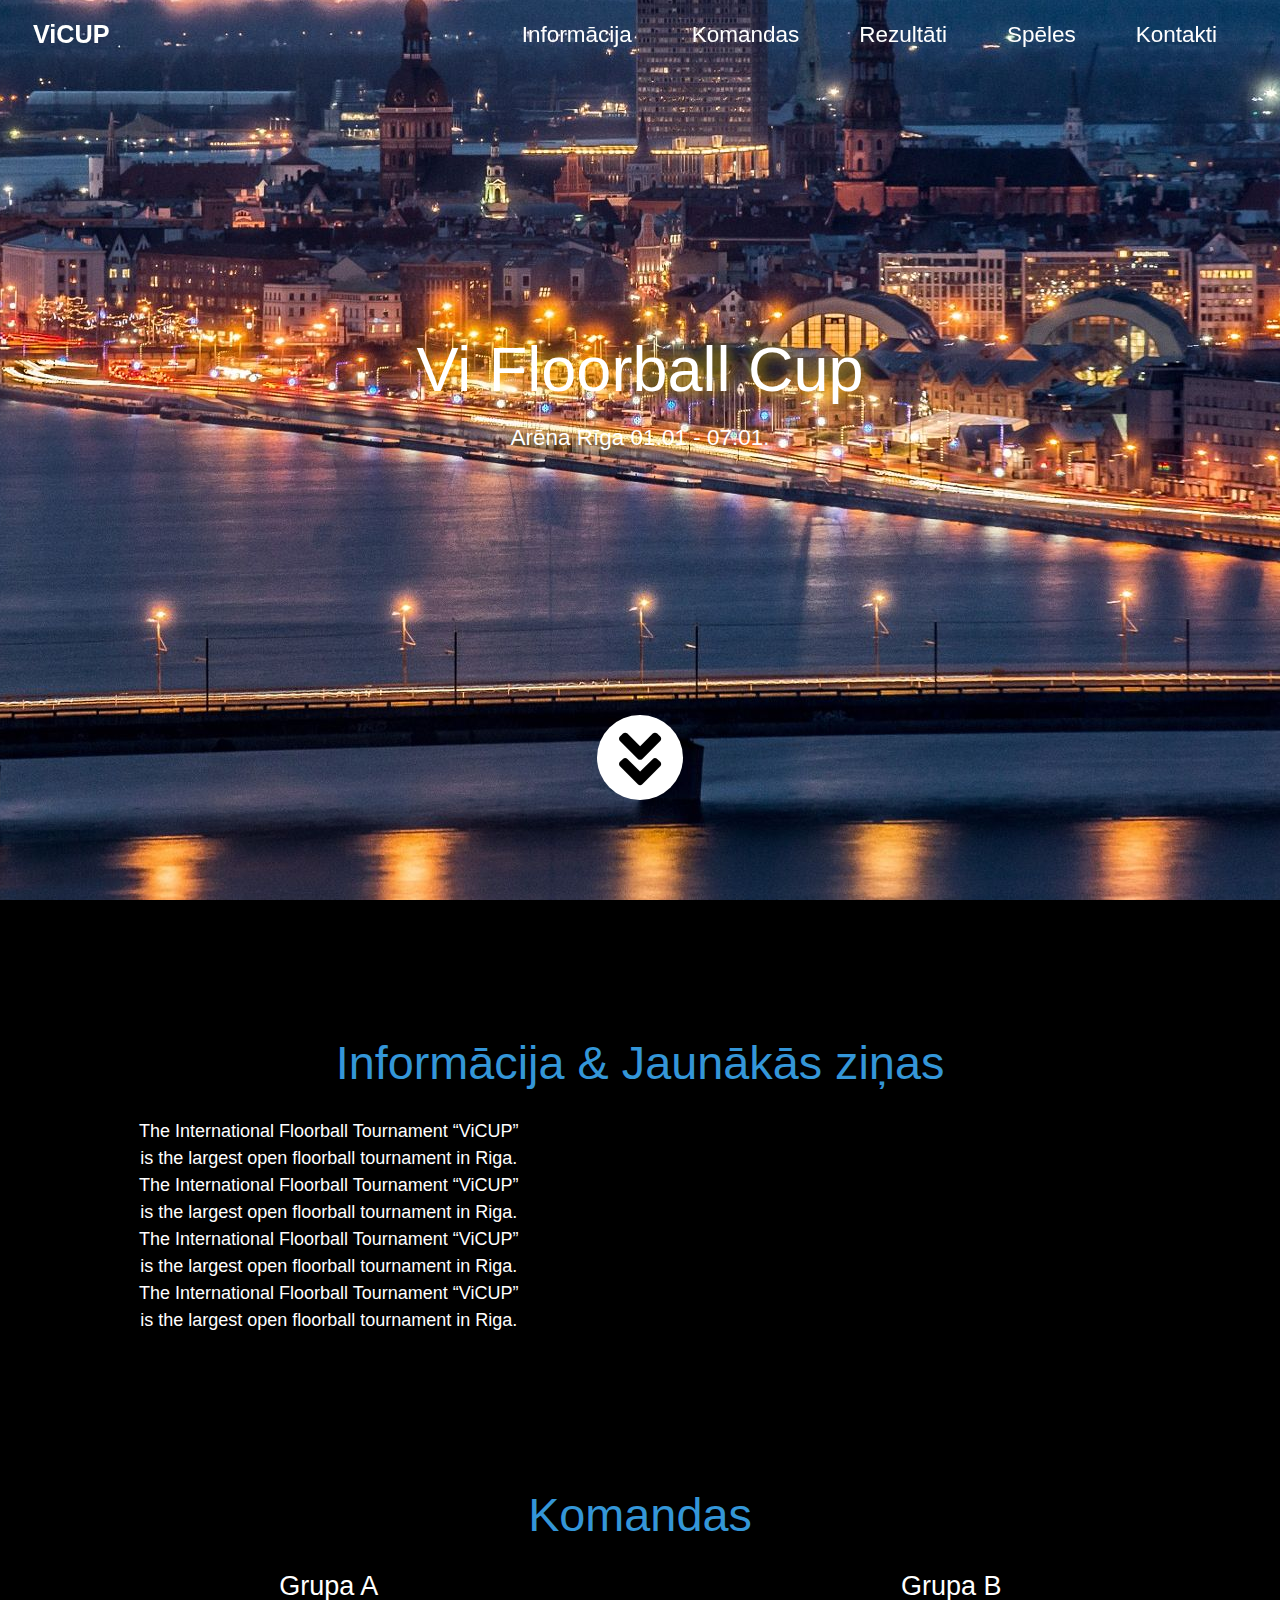
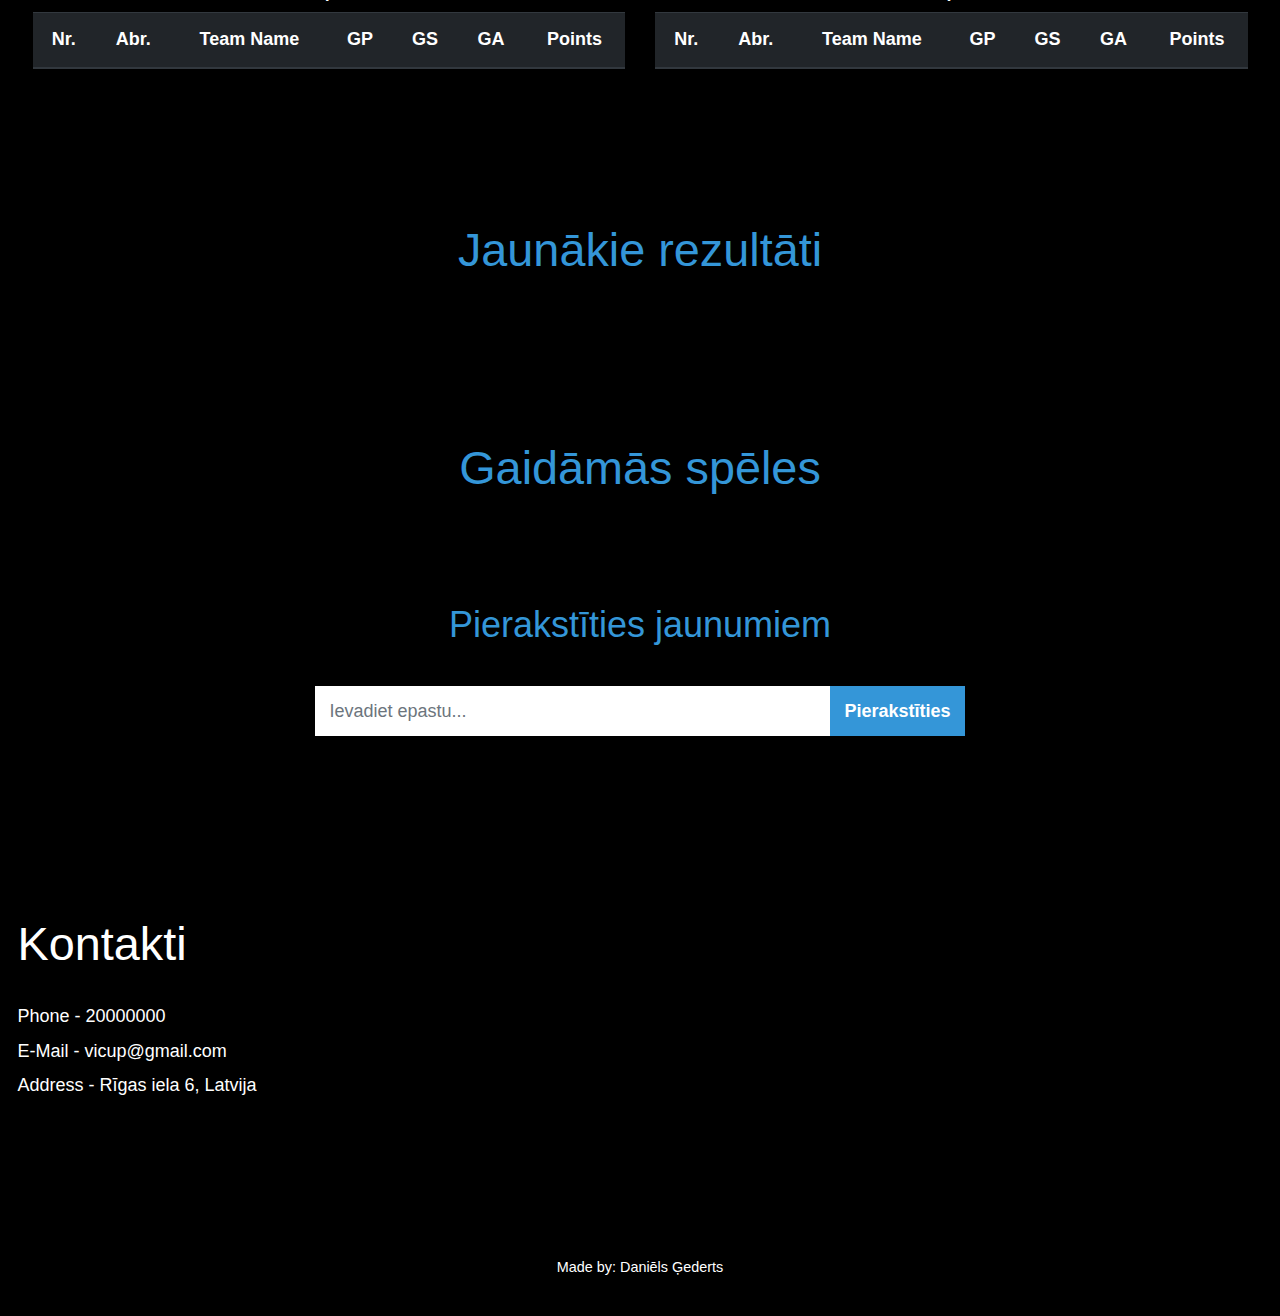
==== TRNApp/index.html @ ec8a7811 "init" ====
﻿<!DOCTYPE html>
<html lang="en">
  <head>
    <meta charset="UTF-8" />
    <meta name="viewport" content="width=device-width, initial-scale=1.0" />
    <meta http-equiv="X-UA-Compatible" content="ie=edge" />
    <title>ViCUP</title>
    <link rel="stylesheet" href="Assets/fontawesome-5.5/css/all.min.css" />
    <link rel="stylesheet" href="Assets/css/bootstrap.min.css" />
    <link rel="stylesheet" href="Assets/css/templatemo-style.css" />

  </head>
  <body>
      <!-- Hero section -->
      <section id="hero" class="text-white tm-font-big tm-parallax">
          <!-- Navigation -->
          <nav class="navbar navbar-expand-md tm-navbar" id="tmNav">
              <div class="container">
                  <div class="tm-next">
                      <a href="#hero" class="navbar-brand">ViCUP</a>
                  </div>

                  <div class="collapse navbar-collapse" id="navbarSupportedContent">
                      <ul class="navbar-nav ml-auto">
                          <li class="nav-item">
                              <a class="nav-link tm-nav-link" href="#information">Informācija</a>
                          </li>
                          <li class="nav-item">
                              <a class="nav-link tm-nav-link" href="#teams">Komandas</a>
                          </li>
                          <li class="nav-item">
                              <a class="nav-link tm-nav-link" href="#standings">Rezultāti</a>
                          </li>
                          <li class="nav-item">
                              <a class="nav-link tm-nav-link" href="#games">Spēles</a>
                          </li>
                          <li class="nav-item">
                              <a class="nav-link tm-nav-link" href="#contact">Kontakti</a>
                          </li>
                      </ul>
                  </div>

              </div>
          </nav>

          <!-- Start main info -->
          <div class="text-center tm-hero-text-container">
              <div class="tm-hero-text-container-inner">
                  <h2 class="tm-hero-title" style="text-shadow: #FC0 1px 0 15px;">Vi Floorball Cup</h2>
                  <p class="tm-hero-subtitle" style="text-shadow: #FC0 1px 0 15px;">
                      Arēna Rīga 01.01 - 07.01.
                  </p>
              </div>
          </div>

          <!-- Information button -->
          <div class="tm-next tm-intro-next">
              <a href="#information" class="text-center tm-down-arrow-link">
                  <i class="fas fa-3x fa-angle-double-down tm-down-arrow"></i>
              </a>
          </div>

      </section>

      <!-- Introduction -->
      <section id="information" class="tm-section-pad-top tm-section-pad-bot">
          <div class="container">
              <div class="row">
                  <div class="text-center col-12">
                      <h2 class="tm-text-primary tm-section-title mb-4">Informācija & Jaunākās ziņas</h2>

                      <div class="container">
                          <div class="row justify-content-center">
                              <div class="col-4">
                                  The International Floorball Tournament “ViCUP” is the largest open floorball tournament in Riga.
                                  The International Floorball Tournament “ViCUP” is the largest open floorball tournament in Riga.
                                  The International Floorball Tournament “ViCUP” is the largest open floorball tournament in Riga.
                                  The International Floorball Tournament “ViCUP” is the largest open floorball tournament in Riga.
                              </div>
                              <div class="col-6">
                                  <table class="table table-hover">
                                      <tbody id="news-table">
                                      </tbody>
                                  </table>
                              </div>
                          </div>
                      </div>

                      <div class="container">
                          <div id="selected-news" class="row justify-content-center">
                              <p id="selected-news-p"> </p>
                          </div>
                      </div>
                  </div>
              </div>
          </div>
      </section>

      <!-- Teams -->
      <section id="teams" class="tm-section-pad-top tm-section-pad-bot">
          <div class="container">
              <div class="row">
                  <div class="text-center col-12">
                      <h2 class="tm-text-primary tm-section-title mb-4">Komandas</h2>

                      <div class="container">
                          <div class="row">
                              <div class="col">
                                  <h4 style="text-align: center">Grupa A</h4>
                                  <table class="tb-groups table table-hover">
                                      <thead class="thead-dark">
                                          <tr>
                                              <th>Nr.</th>
                                              <th>Abr.</th>
                                              <th>Team Name</th>
                                              <th>GP</th>
                                              <th>GS</th>
                                              <th>GA</th>
                                              <th>Points</th>
                                          </tr>
                                      </thead>
                                      <tbody id="group-a">
                                      </tbody>
                                  </table>
                              </div>
                              <div class="col">
                                  <h4 style="text-align: center">Grupa B</h4>
                                  <table class="tb-groups table ">
                                      <thead class="thead-dark">
                                          <tr>
                                              <th>Nr.</th>
                                              <th>Abr.</th>
                                              <th>Team Name</th>
                                              <th>GP</th>
                                              <th>GS</th>
                                              <th>GA</th>
                                              <th>Points</th>
                                          </tr>
                                      </thead>
                                      <tbody id="group-b">
                                      </tbody>
                                  </table>
                              </div>
                          </div>
                      </div>

                  </div>
              </div>
          </div>
      </section>

      <!-- Players -->
      <section id="players" class="tm-section-pad-top tm-section-pad-bot">
          <div class="container">
              <div class="row">
                  <div class="text-center col-12">
                      <h2 id="players-team-name" class="tm-text-primary tm-section-title mb-4">Spēlētāji</h2>
                      <div class="row">

                          <table class="table table-hover">
                              <thead class="thead-dark">
                                  <tr>
                                      <th scope="col">#</th>
                                      <th scope="col">Vārds</th>
                                      <th scope="col">Uzvārds</th>
                                      <th scope="col">Pozīcija</th>
                                      <th scope="col">Vārti</th>
                                      <th scope="col">Piespēles</th>
                                      <th scope="col">Soda minūtes</th>
                                  </tr>
                              </thead>
                              <tbody id="player-table">
                              </tbody>
                          </table>

                      </div>
                  </div>
              </div>
          </div>
      </section>

      <!-- Results -->
      <section id="standings" class="tm-section-pad-top tm-section-pad-bot">
          <div class="container">
              <div class="row">
                  <div class="text-center col-12">
                      <h2 class="tm-text-primary tm-section-title mb-4">Jaunākie rezultāti</h2>

                      <div class="container" id="recent-results-tab">
                      </div>

                  </div>
              </div>
          </div>
      </section>

      <!-- Games -->
      <section id="games" class="tm-section-pad-top tm-section-pad-bot">
          <div class="container">
              <div class="row">
                  <div class="text-center col-12">
                      <h2 class="tm-text-primary tm-section-title mb-4">Gaidāmās spēles</h2>

                      <div class="container" id="future-games-tab">
                      </div>

                  </div>
              </div>
          </div>
      </section>

      <!-- Sign-Up -->
      <section class="newsletter">
          <div class="container">
              <div class="row">
                  <div class="col-sm-12">
                      <div class="content">
                          <h2>Pierakstīties jaunumiem</h2>
                          <div class="input-group">
                              <input id="sub-id" type="email" class="form-control" placeholder="Ievadiet epastu...">
                              <span class="input-group-btn">
                                  <button onclick="submitSignUp()" class="btn" type="submit">Pierakstīties</button>
                              </span>
                          </div>
                      </div>
                  </div>
              </div>
          </div>
      </section>

      <!-- Contact and footer section -->
      <section id="contact">
          <!-- Contact us -->
          <div class="container tm-container-contact">
              <div class="row">
                  <div class="col-4">
                      <h2 class="mb-4 tm-section-title">Kontakti</h2>
                      <p>
                          Phone - 20000000<br />
                          E-Mail - vicup@gmail.com<br />
                          Address - Rīgas iela 6, Latvija<br />
                      </p>
                  </div>
              </div>
          </div>

          <!-- Footer -->
          <footer class="text-center small tm-footer">
              <p class="mb-0">
                  Made by:
                  <a rel="nofollow" href="https://www.google.com/" class="tm-footer-link">Daniēls Ģederts</a>
              </p>
          </footer>
      </section>

      <script src="Assets/js/jquery-1.9.1.min.js"></script>
      <script src="Assets/js/jquery.singlePageNav.min.js"></script>
      <script src="Assets/js/bootstrap.min.js"></script>
      <script src="Assets/js/indexjs.js"></script>

  </body>
</html>
---- TRNApp/Assets/css/templatemo-style.css ----
html {
  font-size: 18px;
}

body {
    color: white;
    background-color: black;
    margin: 0;
    padding: 0;
    overflow-x: hidden;
}
a {
  transition: all 0.3s ease;
}

a:hover,
a:focus {
  text-decoration: none;
}

a:focus {
  outline: none;
}

.tm-section-pad-top {
    padding-top: 135px;
}

.tm-text-primary {
  color: #3496d8;
}

.tm-font-big {
  font-size: 1.25rem;
}

/* Table */

.news-table a:hover {
    color: white;
}

/* Navbar */

.tm-navbar {
  position: fixed;
  width: 100%;
  z-index: 1000;
  background-color: transparent;
  transition: all 0.3s ease;
}

.tm-navbar.scroll {
  background-color: WHITE;
  border-bottom: 1px solid #8f8f8f;
}

.navbar-brand {
  color: white;
  font-size: 1.4rem;
  font-weight: bold;
}

.navbar-brand:hover,
.tm-navbar.scroll .navbar-brand:hover {
  color: #3496d8;
}

.tm-navbar.scroll .navbar-brand {
  color: #8f8f8f;
}

.nav-item {
  list-style: none;
}

.tm-nav-link {
  color: white;
}

.tm-navbar.scroll .tm-nav-link {
  color: #8f8f8f;
}

.tm-navbar.scroll .tm-nav-link:hover,
.tm-navbar.scroll .tm-nav-link.current,
.tm-nav-link:hover {
  color: #3496d8;
}

/* Hero */

#hero {
  background-image: url(../img/riga-skyline.jpg);
  background-repeat: no-repeat;
  height: 100vh;
  min-height: 375px;
  position: relative;
}

@media (min-height: 830px) {
  #hero {
    background-position: center -210px;
  }
}

@media (min-height: 680px) and (max-height: 829px) {
  #hero {
    background-position: center -300px;
  }
}

@media (min-height: 500px) and (max-height: 679px) {
  #hero {
    background-position: center -400px;
  }
}

@media (max-height: 499px) {
  #hero {
    background-position: center -450px;
  }
}

.tm-hero-text-container {
  width: 100%;
  height: 100%;
  display: flex;
  flex-flow: column;
  justify-content: center;
}

.tm-hero-text-container-inner {
  margin-top: -90px;
}

.tm-hero-title {
  font-size: 3.5rem;  
}

.tm-intro-next {
  position: absolute;
  bottom: 100px;
  left: 0;
  right: 0;
}

@media (max-height: 480px) {
  .tm-hero-text-container-inner {
    margin-top: -40px;
  }

  .tm-intro-next {
    bottom: 20px;
  }
}

.tm-down-arrow-link {
  display: block;
  margin-top: 18%;
}

.tm-down-arrow {
  color: black;
  cursor: pointer;
  background: white;
  border-radius: 50%;
  padding: 10px 22px 8px;
  transition: all 0.3s ease;
}

.tm-down-arrow:hover,
.tm-down-arrow:focus {
  color: white;
  background: #3496d8;
}

/* Introduction */

.tm-section-title {
  font-size: 2.6rem;
  font-weight: normal;
}

/* Teams */

.tm-team-description {
  max-width: 650px;
  width: 100%;
  font-size: 0.9rem;
}

/* Contact */

#contact {
    color: white;
    /*background-image: url(../img/the-town-bg-02.jpg);
    background-color: lightslategrey;
    background-position: center;
    background-repeat: no-repeat;*/
    background-color: black;
    min-height: 500px;
    position: relative;
    padding-bottom: 50px;
    padding-top: 100px;
}

.tm-footer {
  position: absolute;
  bottom: 35px;
  left: 0;
  right: 0;
  padding: 0 15px;
}

.tm-footer-link {
  color: white;
}

.tm-footer-link:hover,
.tm-footer-link:focus {
  color: #3496d8;
  text-decoration: none;
}

p {
  line-height: 1.9;
}

@media (min-width: 768px) {
  .navbar-expand-md .navbar-nav .nav-link {
    padding-right: 30px;
    padding-left: 30px;
  }
}

@media (min-width: 1200px) {
  .container {
    max-width: 1275px;
  }
}

@media (max-width: 767px) {
  .navbar-nav {
    max-width: 200px;
    text-align: right;
  }

  .navbar-collapse {
    background-color: rgb(255, 255, 255);
    padding: 10px;
    border-radius: 3px;
  }

  .navbar-collapse .nav-link {
    color: #8f8f8f;
  }
}

/* Newsletter */

.newsletter {
    padding: 80px 0;
}

    .newsletter .content {
        max-width: 650px;
        margin: 0 auto;
        text-align: center;
        position: relative;
        z-index: 2;
    }

        .newsletter .content h2 {
            margin-bottom: 40px;
            color: #3496d8;
        }

        .newsletter .content .form-control {
            height: 50px;
            border-color: #ffffff;
            border-radius: 0;
        }

            .newsletter .content.form-control:focus {
                box-shadow: none;
                border: 2px solid #243c4f;
            }

        .newsletter .content .btn {
            min-height: 50px;
            border-radius: 0;
            background: #3496d8;
            color: #fff;
            font-weight: 600;
        }
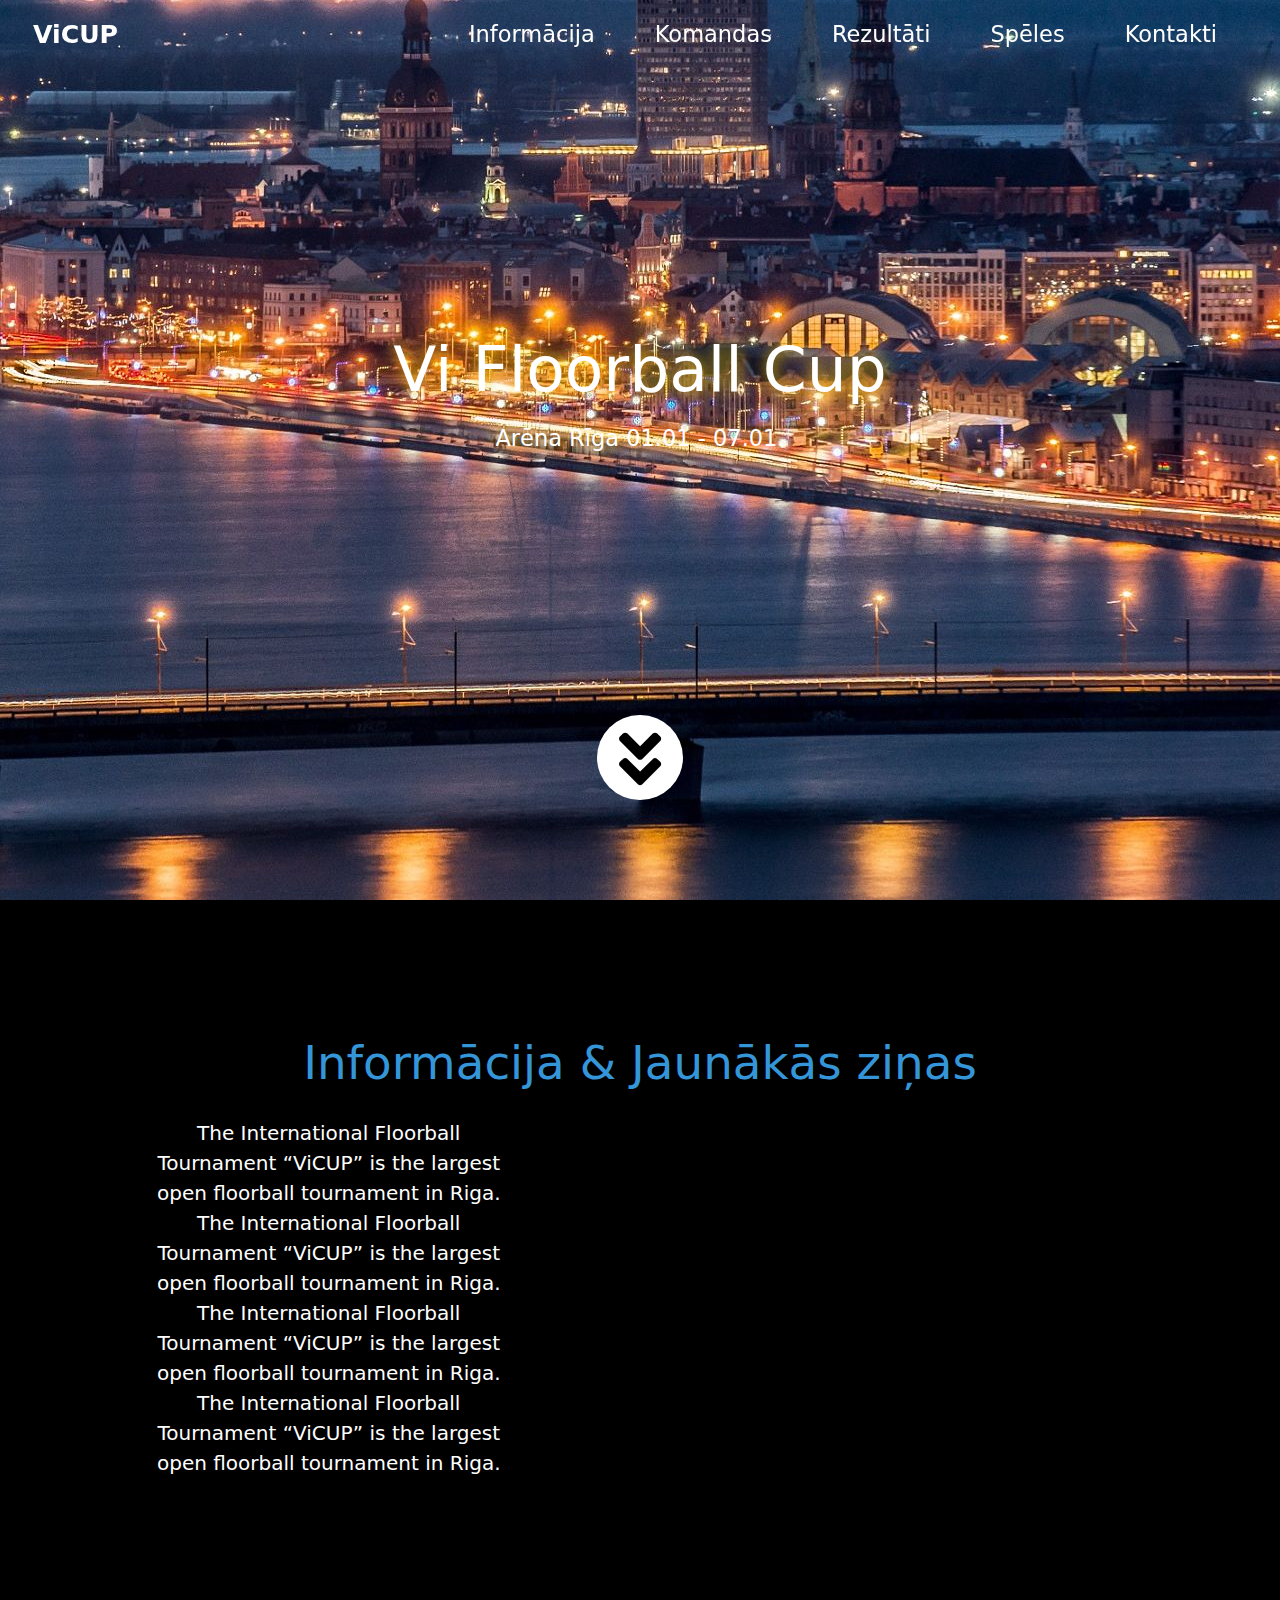
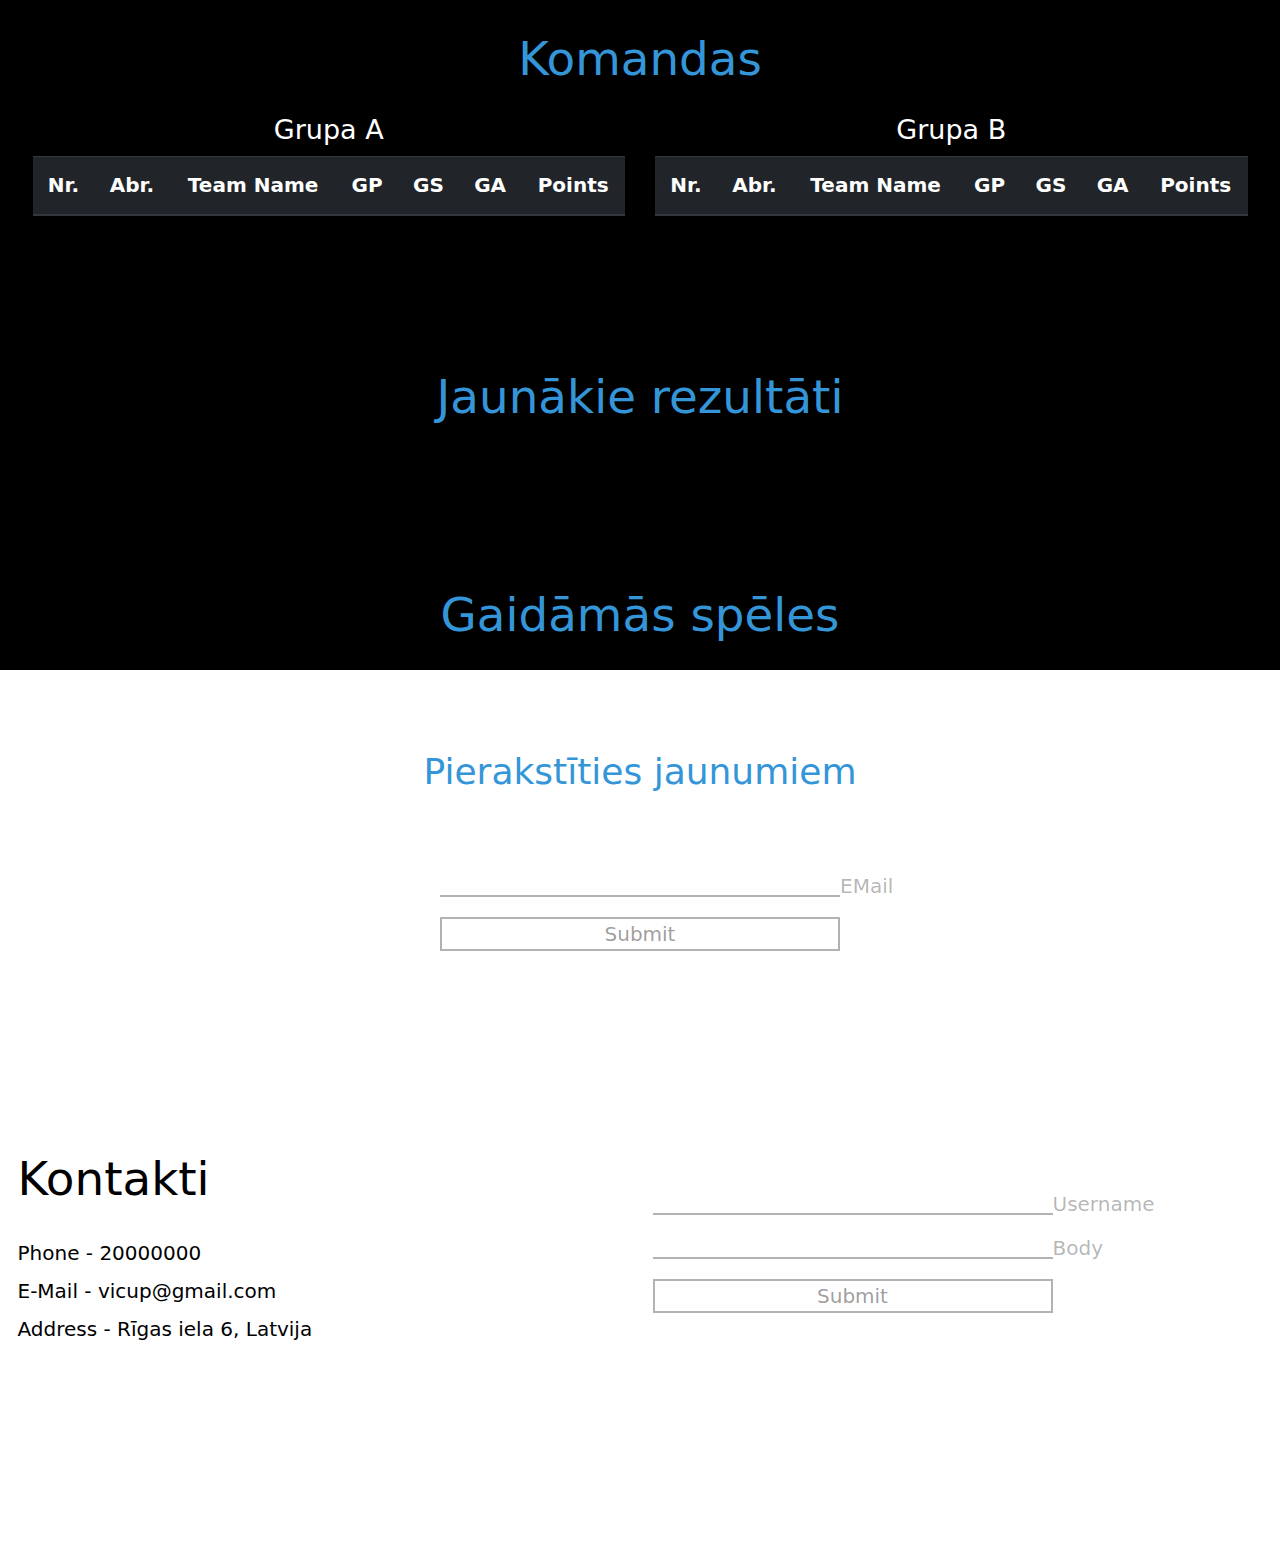
==== commit 3af5eed2: "Update" ====
--- a/TRNApp/index.html
+++ b/TRNApp/index.html
@@ -210,17 +210,25 @@
       </section>
 
       <!-- Sign-Up -->
-      <section class="newsletter">
+      <section class="newsletter" style="background-color:white; color:black;">
           <div class="container">
               <div class="row">
                   <div class="col-sm-12">
                       <div class="content">
                           <h2>Pierakstīties jaunumiem</h2>
                           <div class="input-group">
-                              <input id="sub-id" type="email" class="form-control" placeholder="Ievadiet epastu...">
-                              <span class="input-group-btn">
-                                  <button onclick="submitSignUp()" class="btn" type="submit">Pierakstīties</button>
-                              </span>
+
+                              <form action="#" autocomplete="off">
+                                  <fieldset>
+                                      <input id="email-text" type="text" name="email-text" required>
+                                      <label for="email-text">EMail</label>
+                                      <div class="after"></div>
+                                  </fieldset>
+                                  <fieldset>
+                                      <button id="ApproveAll">Submit</button>
+                                  </fieldset>
+                              </form>
+
                           </div>
                       </div>
                   </div>
@@ -229,7 +237,7 @@
       </section>
 
       <!-- Contact and footer section -->
-      <section id="contact">
+      <section id="contact" style="background-color:white; color:black;" >
           <!-- Contact us -->
           <div class="container tm-container-contact">
               <div class="row">
@@ -241,17 +249,26 @@
                           Address - Rīgas iela 6, Latvija<br />
                       </p>
                   </div>
-              </div>
-          </div>
-
-          <!-- Footer -->
-          <footer class="text-center small tm-footer">
-              <p class="mb-0">
-                  Made by:
-                  <a rel="nofollow" href="https://www.google.com/" class="tm-footer-link">Daniēls Ģederts</a>
-              </p>
-          </footer>
-      </section>
+
+                  <form action="#" autocomplete="off">
+                      <fieldset>
+                          <input id="username" type="text" name="username" required>
+                          <label for="username">Username</label>
+                          <div class="after"></div>
+                      </fieldset>
+                      <fieldset>
+                          <input id="password" type="text" name="password" required>
+                          <label for="password">Body</label>
+                          <div class="after"></div>
+                      </fieldset>
+                      <fieldset>
+                          <button id="SubmitLogin">Submit</button>
+                      </fieldset>
+                  </form>
+
+              </div>
+          </div>
+
 
       <script src="Assets/js/jquery-1.9.1.min.js"></script>
       <script src="Assets/js/jquery.singlePageNav.min.js"></script>
--- a/TRNApp/Assets/css/templatemo-style.css
+++ b/TRNApp/Assets/css/templatemo-style.css
@@ -294,4 +294,165 @@
             background: #3496d8;
             color: #fff;
             font-weight: 600;
-        }+        }
+
+/* Login button */
+
+.login {
+    color: #fff !important;
+    text-transform: uppercase;
+    text-decoration: none;
+    background: #3496d8;
+    padding: 20px;
+    border-radius: 5px;
+    display: inline-block;
+    border: none;
+    transition: all 0.4s ease 0s;
+}
+
+    .login:hover {
+        background: #434343;
+        letter-spacing: 1px;
+        -webkit-box-shadow: 0px 5px 40px -10px rgba(0,0,0,0.57);
+        -moz-box-shadow: 0px 5px 40px -10px rgba(0,0,0,0.57);
+        box-shadow: 5px 40px -10px rgba(0,0,0,0.57);
+        transition: all 0.4s ease 0s;
+    }
+
+/* Admin form */
+
+#news-text {
+    width: 440px;
+    height: 180px;
+    border: 1px solid #999999;
+    padding: 5px;
+}
+
+
+.admin-btn-wrap {
+    height: 100%;
+    display: flex;
+    align-items: center;
+    justify-content: center;
+}
+
+.add-news-button {
+    width: 140px;
+    height: 45px;
+    font-family: 'Roboto', sans-serif;
+    font-size: 11px;
+    text-transform: uppercase;
+    letter-spacing: 2.5px;
+    font-weight: 500;
+    color: #000;
+    background-color: #fff;
+    border: none;
+    border-radius: 45px;
+    box-shadow: 0px 8px 15px rgba(0, 0, 0, 0.1);
+    transition: all 0.3s ease 0s;
+    cursor: pointer;
+    outline: none;
+}
+
+.add-news-button:hover {
+    background-color: #2EE59D;
+    box-shadow: 0px 15px 20px rgba(46, 229, 157, 0.4);
+    color: #fff;
+    transform: translateY(-7px);
+}
+/* end lol */
+
+body {
+    font-size: 20px;
+    font-family: system-ui, Helvetica, Arial, sans-serif;
+}
+
+form {
+    width: 400px;
+    margin: 20px auto;
+}
+
+fieldset {
+    position: relative;
+    border: none;
+}
+
+label {
+    position: absolute;
+    top: 18px;
+    color: rgba(0, 0, 0, 0.3);
+    transform-origin: left;
+    transition: all 0.3s ease;
+}
+
+input:focus ~ label {
+    color: red;
+}
+
+input:focus ~ label,
+input:valid ~ label {
+    top: 0;
+    transform: scale(0.6, 0.6);
+}
+
+input {
+    font-size: 20px;
+    width: 100%;
+    border: none;
+    margin-top: 10px;
+}
+
+    input:focus {
+        outline: none;
+    }
+
+.after {
+    width: 100%;
+    height: 2px;
+    background: linear-gradient(to right, red 50%, transparent 50%);
+    background-color: rgba(0, 0, 0, 0.3);
+    background-size: 200% 100%;
+    background-position: 100% 0;
+    transition: all 0.6s ease;
+}
+
+input:focus ~ .after {
+    background-position: 0 0;
+}
+
+button {
+    position: relative;
+    width: 100%;
+    font-size: 20px;
+    font-family: system-ui, Helvetica, Arial, sans-serif;
+    line-height: 1.5;
+    margin-top: 20px;
+    padding: 2px 10px;
+    color: rgba(0, 0, 0, 0.4);
+    background: white;
+    border: none;
+    background: linear-gradient(to right, red 50%, transparent 50%);
+    background-color: rgba(0, 0, 0, 0.3);
+    background-size: 200% 100%;
+    background-position: 100% 0;
+    transition: all 0.6s ease;
+}
+
+    button:before {
+        position: absolute;
+        content: "Submit";
+        top: 2px;
+        bottom: 2px;
+        left: 2px;
+        right: 2px;
+        display: block;
+        background-color: white;
+    }
+
+    button:active,
+    button:focus,
+    button:hover {
+        outline: none;
+        background-position: 0 0;
+        color: red;
+    }
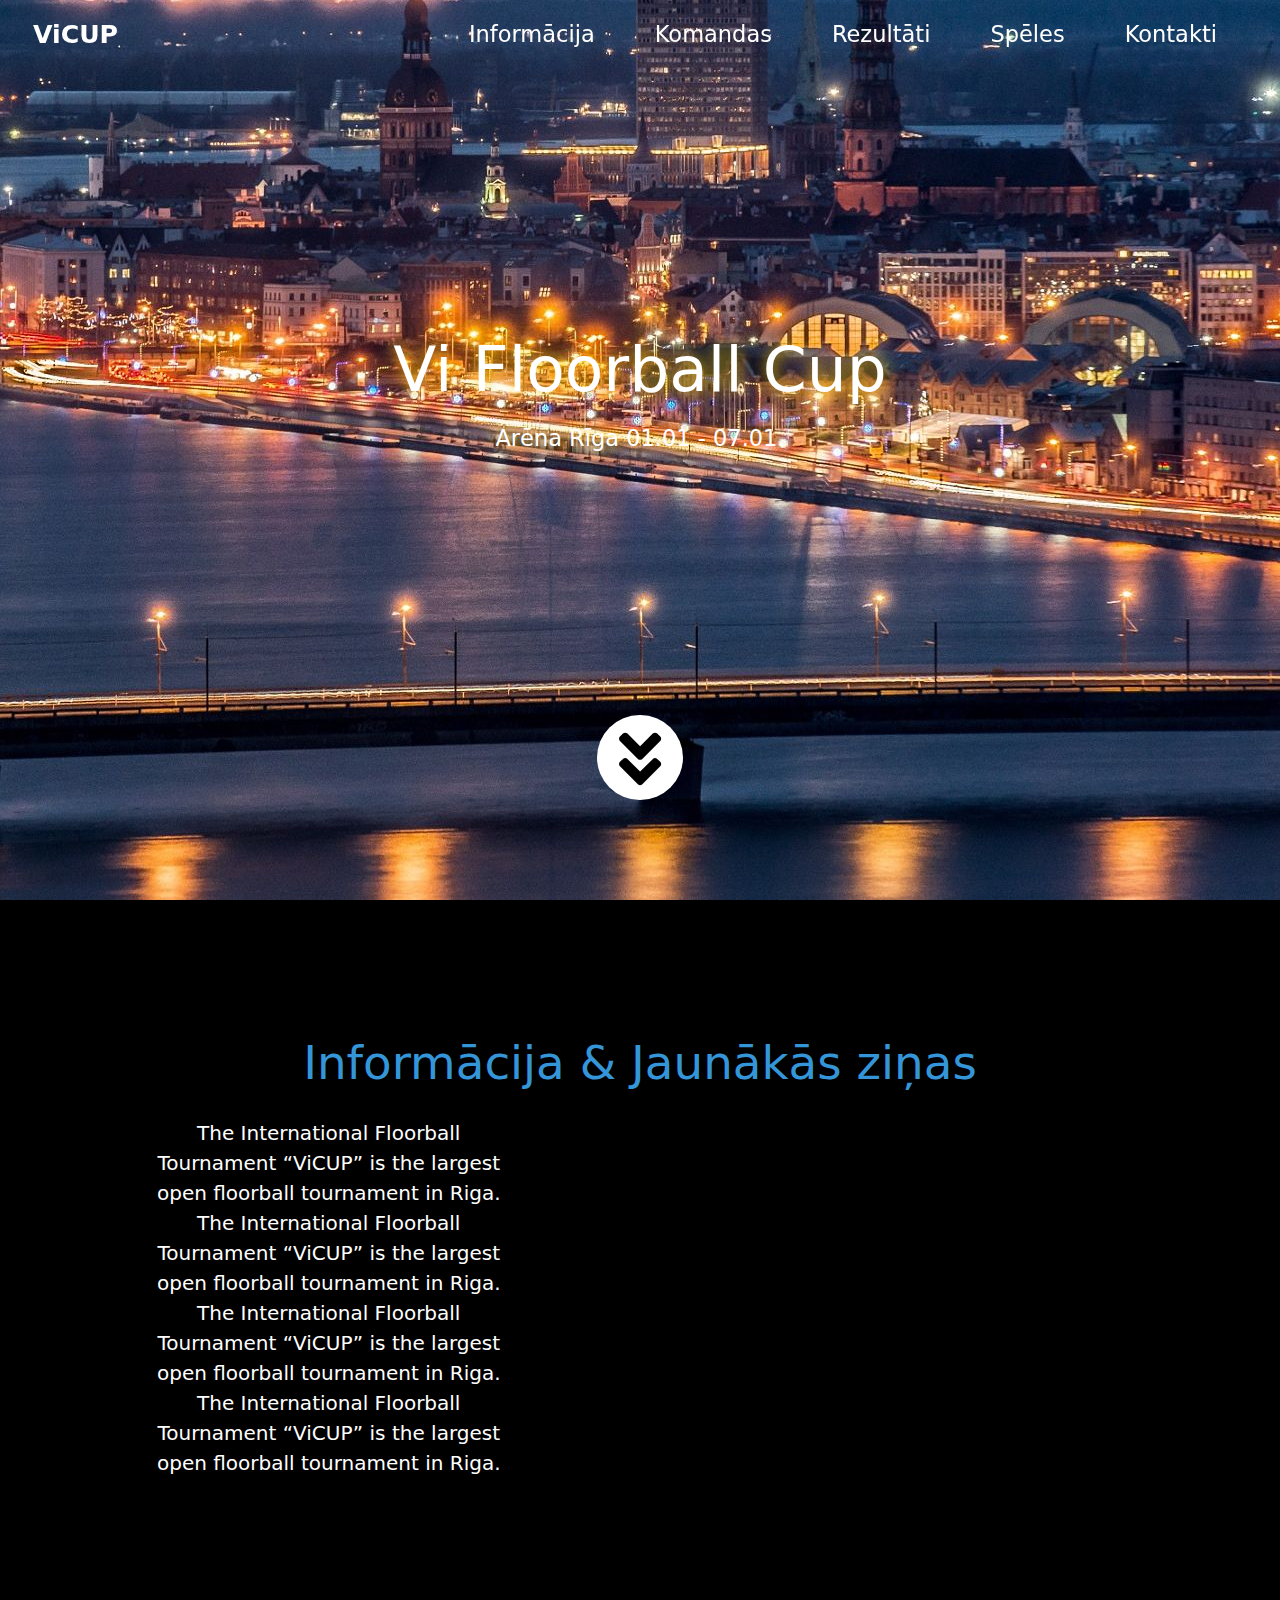
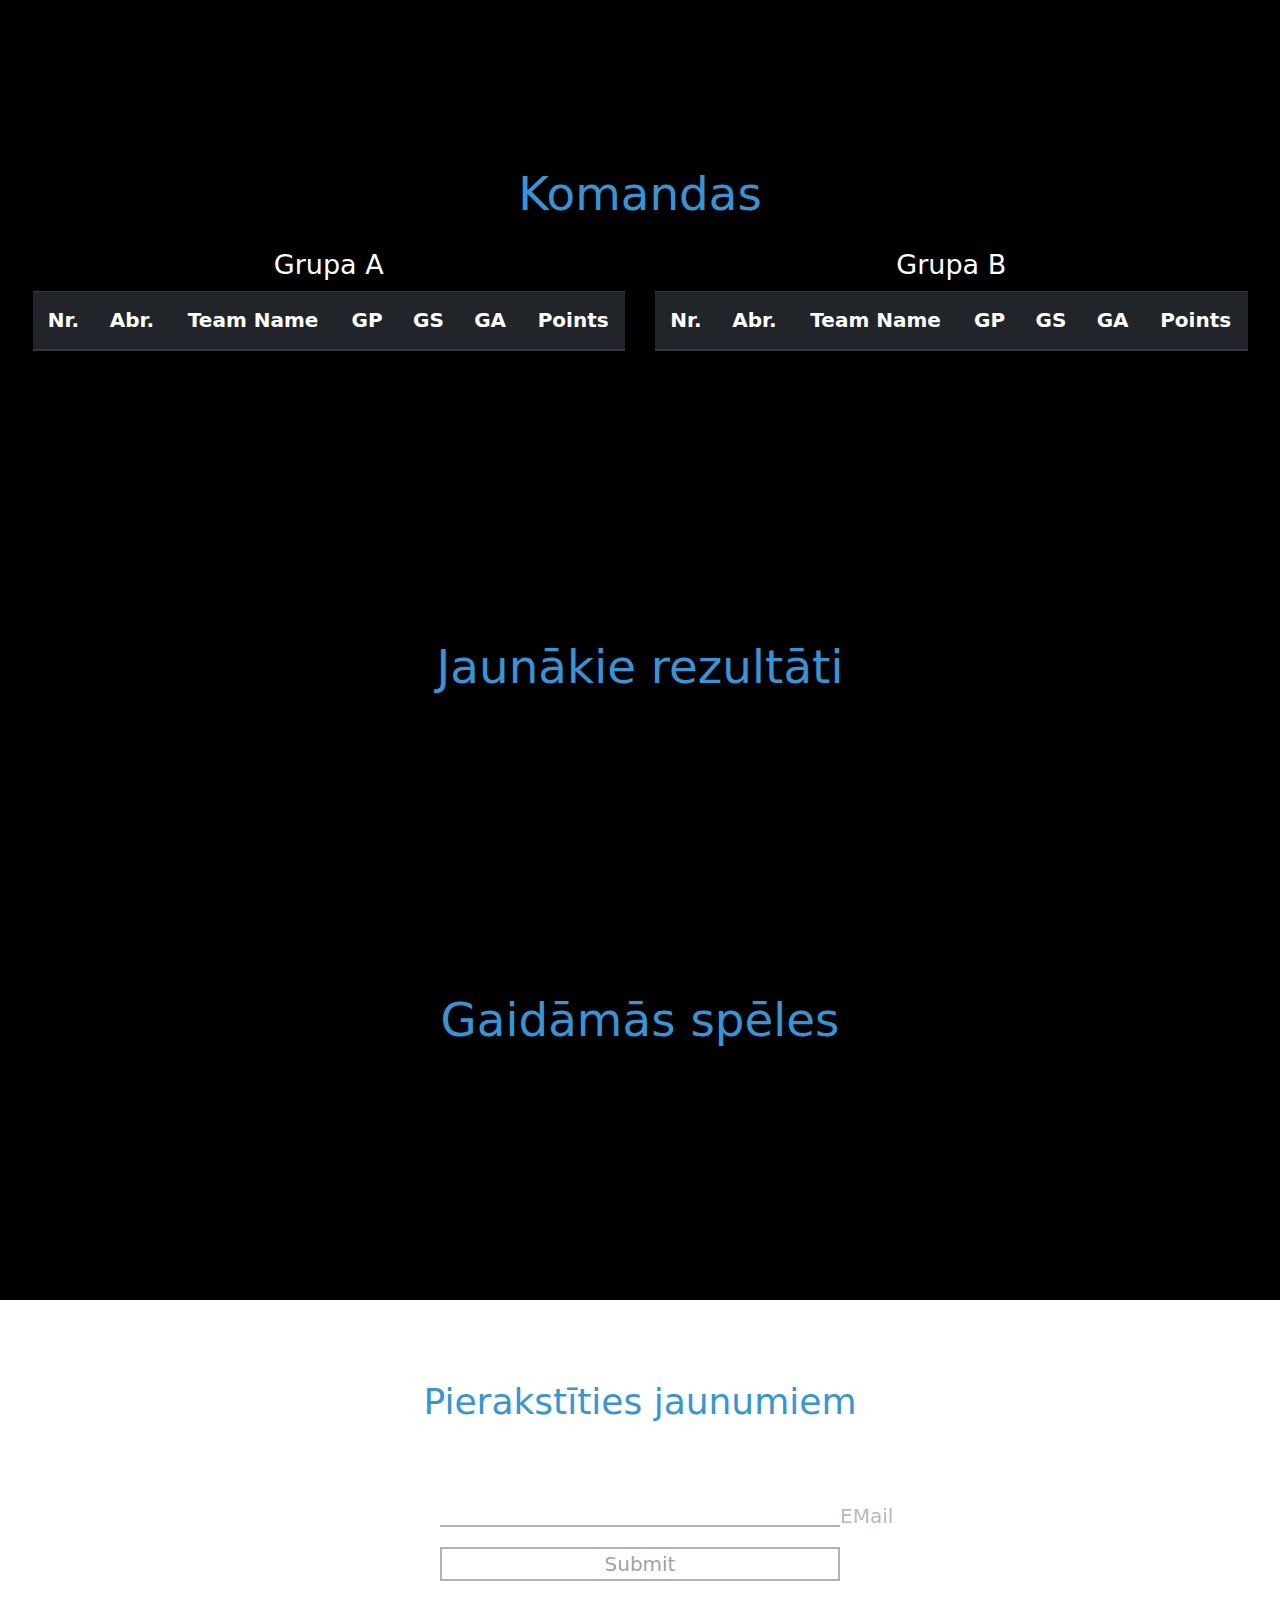
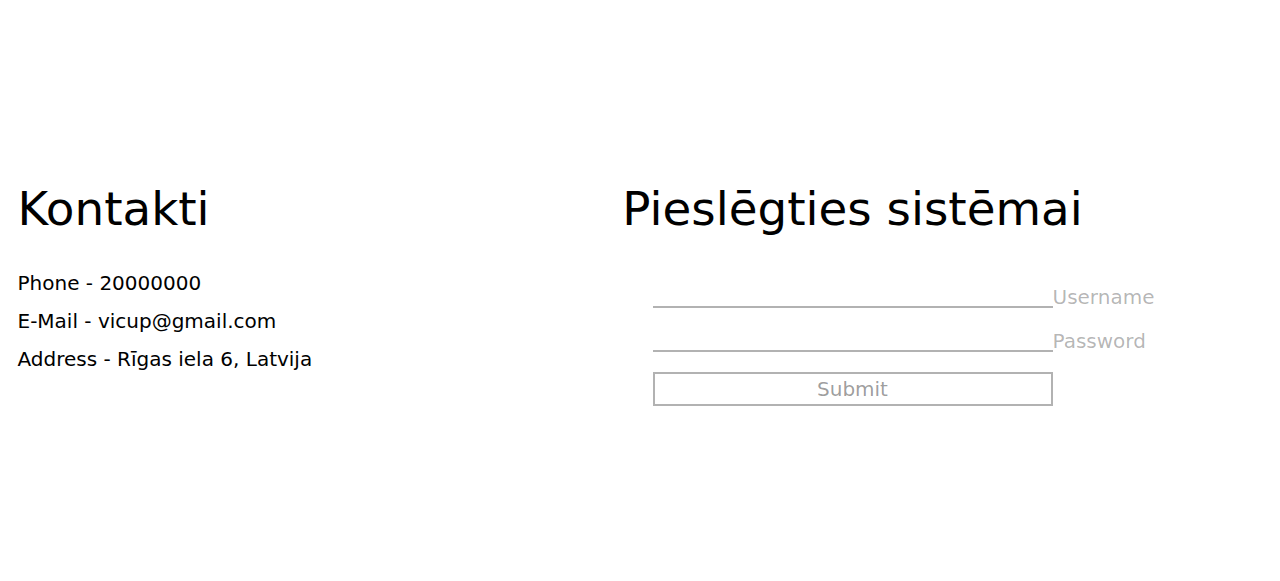
==== commit eabedea3: "Added admin" ====
--- a/TRNApp/index.html
+++ b/TRNApp/index.html
@@ -203,7 +203,9 @@
 
                       <div class="container" id="future-games-tab">
                       </div>
-
+                      <br />
+                      <br />
+                      <br />
                   </div>
               </div>
           </div>
@@ -250,24 +252,25 @@
                       </p>
                   </div>
 
-                  <form action="#" autocomplete="off">
-                      <fieldset>
-                          <input id="username" type="text" name="username" required>
-                          <label for="username">Username</label>
-                          <div class="after"></div>
-                      </fieldset>
-                      <fieldset>
-                          <input id="password" type="text" name="password" required>
-                          <label for="password">Body</label>
-                          <div class="after"></div>
-                      </fieldset>
-                      <fieldset>
-                          <button id="SubmitLogin">Submit</button>
-                      </fieldset>
-                  </form>
-
-              </div>
-          </div>
+                  <div class="text-center col-8">
+                      <h2 class="mb-4 tm-section-title">Pieslēgties sistēmai</h2>
+                      <form action="#" autocomplete="off">
+                          <fieldset>
+                              <input id="username" type="text" name="username" required>
+                              <label for="username">Username</label>
+                              <div class="after"></div>
+                          </fieldset>
+                          <fieldset>
+                              <input id="password" type="password" name="password" required>
+                              <label for="password">Password</label>
+                              <div class="after"></div>
+                          </fieldset>
+                          <fieldset>
+                              <button id="SubmitLogin">Submit</button>
+                          </fieldset>
+                      </form>
+                  </div>
+              </div>
 
 
       <script src="Assets/js/jquery-1.9.1.min.js"></script>
--- a/TRNApp/Assets/css/templatemo-style.css
+++ b/TRNApp/Assets/css/templatemo-style.css
@@ -25,6 +25,10 @@
 
 .tm-section-pad-top {
     padding-top: 135px;
+}
+
+.tm-section-pad-bot {
+    padding-bottom: 135px;
 }
 
 .tm-text-primary {
